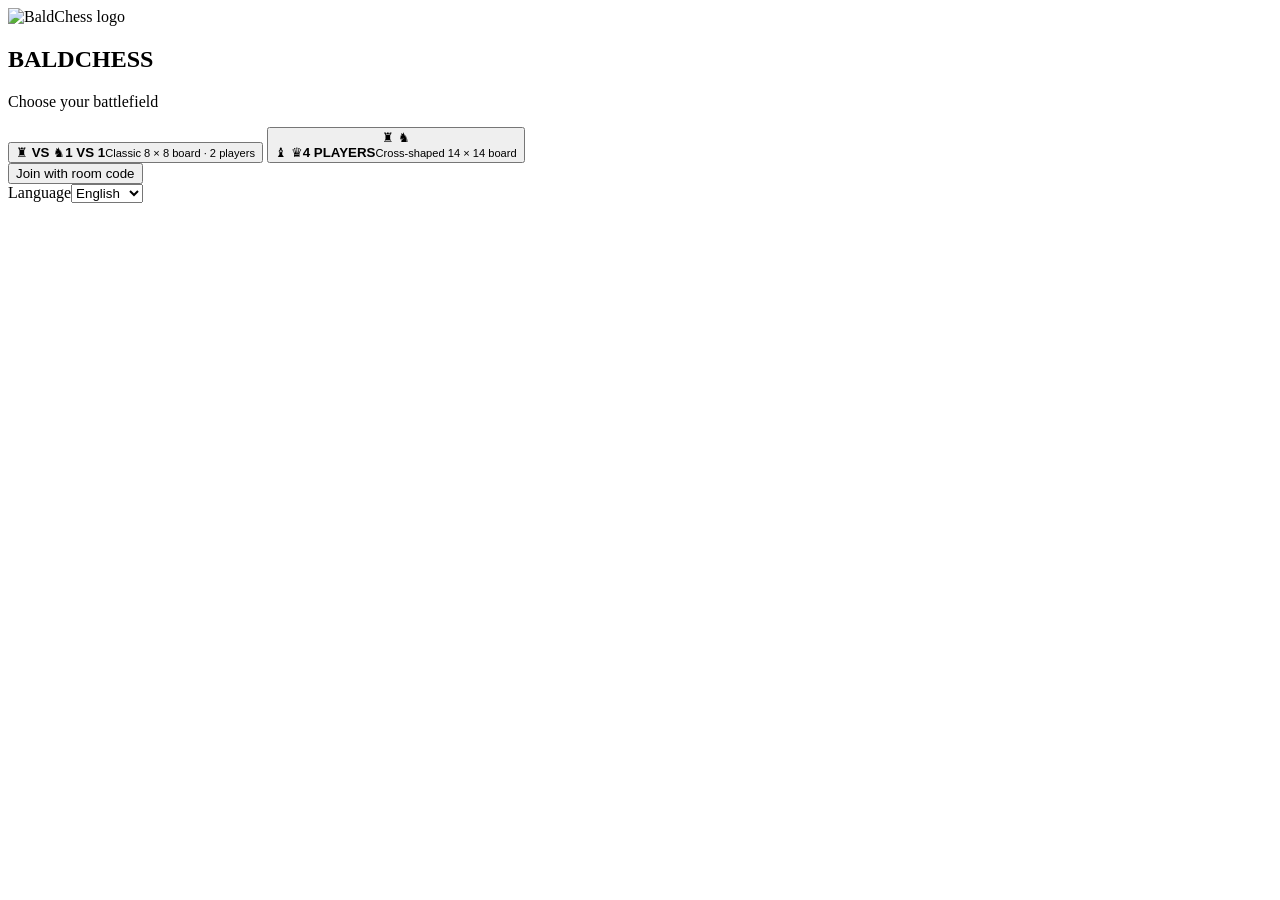
==== BaldChess/index.html @ e5a83b9d "Add files via upload" ====
<!doctype html>
<html lang="en">
<head>
<meta charset="utf-8"><meta name="viewport" content="width=device-width,initial-scale=1">
<!-- BaldChess is a proper brand name. Our built-in RU/EN selector handles localization; avoid automatic machine translation. -->
<meta name="google" content="notranslate">
<meta name="theme-color" content="#88a8c8">
<meta name="description" content="BaldChess — free online chess for 2 or 4 players. Play with friends in private rooms, choose chess sets, set clocks and customize your board.">
<meta name="robots" content="index,follow,max-image-preview:large">
<link rel="canonical" href="https://baldchess.com/">
<meta property="og:type" content="website"><meta property="og:site_name" content="BaldChess">
<meta property="og:title" content="BaldChess — Online Chess for 2 or 4 Players">
<meta property="og:description" content="Free multiplayer chess. Create a private room, invite your friends and play 1v1 or four-player chess.">
<meta property="og:url" content="https://baldchess.com/">
<meta property="og:image" content="https://baldchess.com/assets/logo.png">
<meta name="twitter:card" content="summary"><meta name="twitter:title" content="BaldChess — Play Chess Together">
<meta name="twitter:description" content="Free online chess for two or four players.">
<title translate="no">BaldChess — Free Online Chess for 2 or 4 Players</title>
<link rel="icon" href="/assets/favicon.png"><link rel="stylesheet" href="/style.css?v=5164">
<script src="/js/board.js?v=5" defer></script><script src="/js/themes.js?v=5" defer></script><script src="/js/game.js?v=5162" defer></script><script src="/js/pieces.js?v=5" defer></script><script src="/js/app.js?v=5164" defer></script>
</head><body>
<section class="welcome" id="welcome" aria-label="Choose game mode">
 <div class="welcome-inner">
  <div class="welcome-mark"><img src="/assets/logo.png" alt="BaldChess logo" translate="no" class="notranslate"></div>
  <h1 class="notranslate" translate="no">BALD<span>CHESS</span></h1><p data-t="pickMode">Choose your battlefield</p>
  <div class="mode-cards">
   <button class="mode-card" id="choose-duel"><span class="mode-visual mode-duel">♜ <b>VS</b> ♞</span><strong data-t="duel">1 VS 1</strong><small data-t="duelDesc">Classic 8 × 8 board · 2 players</small></button>
   <button class="mode-card" id="choose-four"><span class="mode-visual mode-four">♜ ♞<br>♝ ♛</span><strong data-t="four">4 PLAYERS</strong><small data-t="fourDesc">Cross-shaped 14 × 14 board</small></button>
  </div>
  <button id="welcome-join" class="button outline" data-t="joinCode">Join with room code</button><button id="back-to-game" class="button outline" data-t="backToGame" hidden>Back to current game</button>
  <div class="welcome-lang"><label for="language-select" data-t="language">Language</label><select id="language-select"><option value="en">English</option><option value="ru">Русский</option></select></div>
 </div>
</section>
<div class="page" id="game-page" hidden>
<header class="topbar"><div class="brand"><div class="logo"><img src="/assets/logo.png" alt="BaldChess logo" translate="no" class="notranslate"></div><div><strong class="notranslate" translate="no">BALD<span>CHESS</span></strong></div></div>
<div class="header-actions"><button class="button outline" id="customize-button" data-t="customize">Customize Board</button><select id="language-in-game" aria-label="Language"><option value="en">English</option><option value="ru">Русский</option></select><button class="button outline" id="join-button" data-t="joinCode">Join room</button><button class="button primary" id="create-button" data-t="newLobby">+ New lobby</button></div></header>
<main class="main-layout">
<section class="game-panel"><div class="game-header"><div><span class="eyebrow game-mode-big" id="game-mode">FREE FOR ALL · 4 PLAYERS</span><h1 id="game-title" class="notranslate" translate="no" hidden>BALDCHESS</h1></div><div class="room-tag"><span class="pulse"></span><span id="mode-label">—</span></div></div>
<div class="mobile-duel-clock" id="mobile-duel-top" hidden aria-label="Opponent clock"><span id="mobile-duel-top-name" class="mobile-clock-name">Opponent</span><time id="mobile-duel-top-time" class="mobile-clock-time" aria-label="Opponent time">10:00</time></div>
<div class="board-wrapper"><div id="board" class="board" role="group" aria-label="Chess board"></div><div class="board-loading" id="loading" data-t="createOrJoin">Create a lobby or join using a code</div></div>
<div class="mobile-duel-clock" id="mobile-duel-bottom" hidden aria-label="Your clock"><span id="mobile-duel-bottom-name" class="mobile-clock-name">You</span><time id="mobile-duel-bottom-time" class="mobile-clock-time" aria-label="Your time">10:00</time></div>
<div class="board-footer" hidden><span id="status-message">—</span><span id="move-counter" class="subtle">—</span></div>
</section>
<aside class="sidebar">
<section class="side-card turn-card"><div class="section-top"><span class="eyebrow" data-t="turnNow">TO MOVE</span><span id="turn-phase" class="small-indicator">LOBBY</span></div><div class="current-player"><div><h2 id="turn-name">—</h2><p id="turn-detail">—</p></div></div></section>
<section class="side-card"><div class="section-top"><h3 data-t="players">Players</h3><span class="side-note" id="player-count">0 / 4</span></div><div id="players" class="players"></div></section>
<section class="side-card history-card" id="history-card"><div class="section-top"><h3 data-t="history">Move history</h3><span id="history-count" class="side-note" hidden>0</span></div><ol id="history" class="history"></ol></section>
<section class="side-card" id="invite-panel" hidden><div class="section-top"><h3 data-t="lobby">Lobby</h3><span class="tiny-badge" data-t="online">ONLINE</span></div><p class="helper" id="invite-hint" hidden data-t="invite">Share this code with your friends.</p><button id="copy-room" class="copy-code" title="Copy room code"><span id="room-code">------</span><span>⧉</span></button><button class="button outline full" id="copy-link" data-t="copyLink">Copy invite link</button><div class="options-summary" id="room-options-summary"></div><button class="button outline full" id="edit-settings" hidden data-t="editLobby">⚙ Edit lobby settings</button></section>
<section class="side-card display-card" id="appearance-card" hidden>
 <div class="section-top"><h3 data-t="displayOptions">Display</h3></div>
 <label class="checkline display-toggle" title="Show other players’ themes or use only your own"><input type="checkbox" id="show-player-themes" checked><span data-t="showPlayerSkins">Show other players’ skins</span></label>
 <label class="checkline display-toggle" title="Mute chess move sounds"><input type="checkbox" id="sound-enabled" checked><span data-t="playSounds">Move sounds</span></label>
 <p class="helper" data-t="showPlayerHelp">Turn off to display the entire board and all pieces in your chosen style. Other players are unaffected.</p>
</section>
<div class="bottom-actions"><button class="button outline danger" id="resign-button" disabled data-t="resign">Resign</button><button class="button outline" id="reset-button" disabled data-t="rematch">↻ Rematch</button></div>
<p class="fineprint" data-t="noAccounts">No accounts. Seats are restored using a token saved in this browser. If a player goes offline, the host can take over their pieces.</p>
</aside></main>
<div id="mobile-utilities" class="mobile-utilities" aria-label="Additional game settings"></div>
<footer class="footer"><span class="notranslate" translate="no">BALDCHESS</span> <span>·</span> <span data-t="footer">ONLINE · CHESS</span></footer></div>
<dialog id="join-dialog" class="dialog"><form id="join-form"><div class="dialog-head"><h2 data-t="joinRoom">Join a lobby</h2><button type="button" class="icon-button" id="close-join">×</button></div><p data-t="enterCode">Enter the 6-character lobby code and your nickname.</p><label for="join-code" data-t="code">Room code</label><input id="join-code" maxlength="6" autocomplete="off" placeholder="ABC123" required spellcheck="false"><label for="join-name" data-t="nickname">Nickname</label><input id="join-name" maxlength="24" placeholder="Player" autocomplete="nickname" required><p id="join-error" class="form-error"></p><button type="submit" class="button primary full" data-t="join">Join</button></form></dialog>
<dialog id="settings-dialog" class="dialog wide-dialog"><form id="settings-form"><div class="dialog-head"><h2 id="settings-title">Create lobby</h2><button type="button" id="close-settings" class="icon-button">×</button></div>
<div class="settings-grid"><div class="field" id="host-name-field"><label for="host-name" data-t="nickname">Nickname</label><input id="host-name" maxlength="24" value="Player 1" autocomplete="nickname"></div>
<div class="field"><label for="setup-select" data-t="setup">Starting position</label><select id="setup-select"><option value="classic" data-t="classic">Classic</option><option value="fischer" data-t="fischer">Fischer random</option><option value="custom" data-t="custom">Custom board</option></select></div>
<div class="field" id="format-field"><label for="format-select" data-t="format">Game format</label><select id="format-select"><option value="ffa">Free-for-All</option><option value="teams" data-t="teams">Teams</option></select></div>
<div class="field"><label for="minutes-select" data-t="minutes">Time per player</label><select id="minutes-select"><option value="0" data-t="unlimited">Unlimited</option><option value="1">1 min</option><option value="3">3 min</option><option value="5">5 min</option><option value="10" selected>10 min</option><option value="15">15 min</option><option value="30">30 min</option><option value="60">60 min</option></select></div>
<div class="field"><label for="increment-select" data-t="increment">Time increment</label><select id="increment-select"><option value="0" data-t="noIncrement">None</option><option value="1">+1 sec</option><option value="2">+2 sec</option><option value="3">+3 sec</option><option value="5">+5 sec</option><option value="10">+10 sec</option><option value="15">+15 sec</option><option value="30">+30 sec</option></select></div>
<label class="checkline field"><input type="checkbox" id="allow-premoves" checked><span data-t="allowPremoves">Allow premoves</span></label></div>
<section class="settings-section"><label class="checkline"><input type="checkbox" id="separate-clocks"><span data-t="differentClocks">Different time for each player</span></label><div class="settings-grid" id="seat-clock-settings" hidden></div></section>
<section class="settings-section" id="team-settings" hidden><h3 data-t="teams">Teams</h3><div class="preset-line"><button type="button" class="button outline team-preset" data-preset="two">2 vs 2</button><button type="button" class="button outline team-preset" data-preset="three">3 vs 1</button><button type="button" class="button outline team-preset" data-preset="split">2 + 1 + 1</button></div><div class="settings-grid" id="team-controls"></div><p class="helper" data-t="teamsHelp">Allies cannot capture each other. Last surviving team wins.</p></section>
<section class="settings-section" id="custom-settings" hidden><div class="section-top"><h3 data-t="boardEditor">Board editor</h3><span class="side-note" data-t="oneKing">Exactly one king per color</span></div><div class="editor-tools"><label><span data-t="color">Color</span><select id="editor-color"></select></label><label><span data-t="piece">Piece</span><select id="editor-piece"></select></label><button type="button" class="button outline" id="editor-standard" data-t="restore">Restore default</button><button type="button" class="button outline" id="editor-clear" data-t="clear">Clear</button></div><div class="editor-board" id="editor-board"></div></section>
<p class="form-error" id="settings-error"></p><button type="submit" class="button primary full" id="save-settings" data-t="createLobby">Create lobby</button></form></dialog>
<dialog id="customize-dialog" class="dialog wide-dialog appearance-dialog">
<div class="dialog-head"><h2 data-t="customize">Customize Board</h2><button type="button" class="icon-button" id="close-customize" aria-label="Close">×</button></div>
<p data-t="appearanceExplain">Both options transform the board and pieces together. Your choice is visible to other players who enable their skins.</p>
<div class="appearance-tabs" role="tablist"><button type="button" class="appearance-tab active" id="palette-tab" data-t="palettes">Color Palettes</button><button type="button" class="appearance-tab" id="skins-tab" data-t="artSkins">Art Skins</button></div>
<div id="appearance-grid" class="appearance-grid"></div>
<div class="appearance-preview"><div><strong data-t="livePreview">Live preview</strong><p id="preview-label"></p></div><div id="appearance-mini" class="mini-board"></div></div>
<button type="button" class="button primary full" id="apply-appearance" data-t="applyAppearance">Apply this look</button>
</dialog>
<dialog id="promotion-dialog" class="dialog"><h2 data-t="promotion">Pawn promotion</h2><p data-t="choosePiece">Choose a piece:</p><div class="promotion-choices" id="promotion-choices"><button class="button outline" data-promotion="Q" data-t="queen">♛ Queen</button><button class="button outline" data-promotion="R" data-t="rook">♜ Rook</button><button class="button outline" data-promotion="B" data-t="bishop">♝ Bishop</button><button class="button outline" data-promotion="N" data-t="knight">♞ Knight</button></div></dialog>
<div id="premove-bar" hidden aria-hidden="true" style="display:none!important"><span id="premove-message"></span><button id="cancel-premove" type="button" tabindex="-1" hidden>Cancel premove</button></div>
<div class="toast" id="toast" role="status" aria-live="polite"></div>
</body></html>
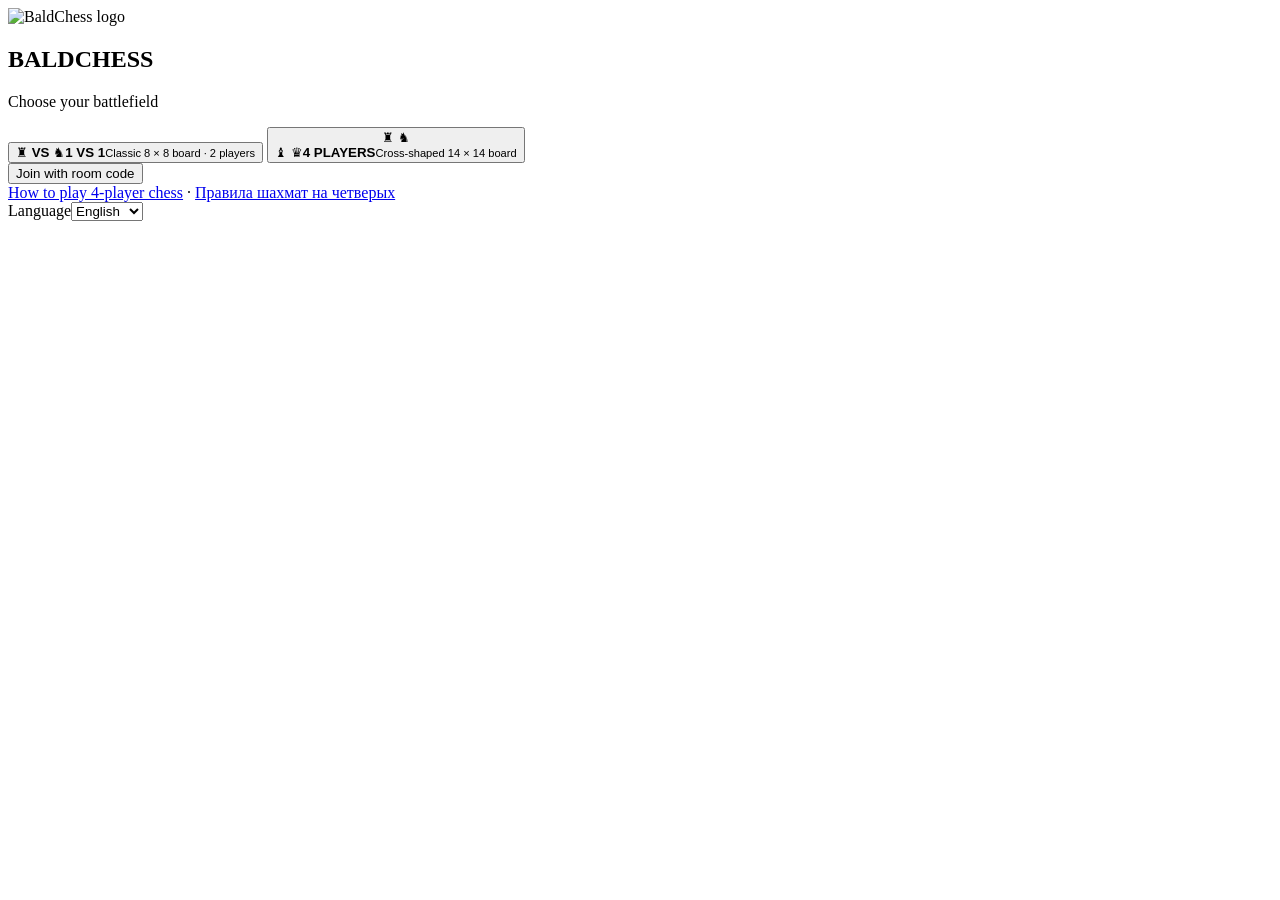
==== commit e6e88244: "Add files via upload" ====
--- a/BaldChess/index.html
+++ b/BaldChess/index.html
@@ -4,7 +4,7 @@
 <meta charset="utf-8"><meta name="viewport" content="width=device-width,initial-scale=1">
 <!-- BaldChess is a proper brand name. Our built-in RU/EN selector handles localization; avoid automatic machine translation. -->
 <meta name="google" content="notranslate">
-<meta name="theme-color" content="#88a8c8">
+<meta name="theme-color" content="#131e2b">
 <meta name="description" content="BaldChess — free online chess for 2 or 4 players. Play with friends in private rooms, choose chess sets, set clocks and customize your board.">
 <meta name="robots" content="index,follow,max-image-preview:large">
 <link rel="canonical" href="https://baldchess.com/">
@@ -12,12 +12,18 @@
 <meta property="og:title" content="BaldChess — Online Chess for 2 or 4 Players">
 <meta property="og:description" content="Free multiplayer chess. Create a private room, invite your friends and play 1v1 or four-player chess.">
 <meta property="og:url" content="https://baldchess.com/">
-<meta property="og:image" content="https://baldchess.com/assets/logo.png">
-<meta name="twitter:card" content="summary"><meta name="twitter:title" content="BaldChess — Play Chess Together">
+<meta property="og:image" content="https://baldchess.com/assets/social-preview.png">
+<meta property="og:image:width" content="1200"><meta property="og:image:height" content="630"><meta property="og:image:alt" content="BaldChess chess bishop logo and 2 or 4 players">
+<meta name="twitter:card" content="summary_large_image"><meta name="twitter:title" content="BaldChess — Play Chess Together">
 <meta name="twitter:description" content="Free online chess for two or four players.">
 <title translate="no">BaldChess — Free Online Chess for 2 or 4 Players</title>
-<link rel="icon" href="/assets/favicon.png"><link rel="stylesheet" href="/style.css?v=5164">
-<script src="/js/board.js?v=5" defer></script><script src="/js/themes.js?v=5" defer></script><script src="/js/game.js?v=5162" defer></script><script src="/js/pieces.js?v=5" defer></script><script src="/js/app.js?v=5164" defer></script>
+<link rel="icon" href="/assets/favicon.png" type="image/png" sizes="128x128">
+<link rel="icon" href="/assets/favicon.ico" type="image/x-icon" sizes="any">
+<link rel="apple-touch-icon" href="/assets/apple-touch-icon.png" sizes="180x180">
+<link rel="manifest" href="/site.webmanifest">
+<link rel="stylesheet" href="/style.css?v=5167">
+<script src="/js/board.js?v=5" defer></script><script src="/js/themes.js?v=5" defer></script><script src="/js/game.js?v=5166" defer></script><script src="/js/pieces.js?v=5166" defer></script><script src="/js/app.js?v=5166" defer></script>
+<script type="application/ld+json">{"@context":"https://schema.org","@graph":[{"@type":"WebSite","name":"BaldChess","url":"https://baldchess.com/","inLanguage":["en","ru"]},{"@type":"WebApplication","name":"BaldChess","url":"https://baldchess.com/","applicationCategory":"GameApplication","operatingSystem":"Any","description":"Play free online chess with two or four players in private multiplayer rooms, with configurable time controls and board themes.","image":"https://baldchess.com/assets/social-preview.png","offers":{"@type":"Offer","price":"0","priceCurrency":"USD"}}]}</script>
 </head><body>
 <section class="welcome" id="welcome" aria-label="Choose game mode">
  <div class="welcome-inner">
@@ -28,6 +34,7 @@
    <button class="mode-card" id="choose-four"><span class="mode-visual mode-four">♜ ♞<br>♝ ♛</span><strong data-t="four">4 PLAYERS</strong><small data-t="fourDesc">Cross-shaped 14 × 14 board</small></button>
   </div>
   <button id="welcome-join" class="button outline" data-t="joinCode">Join with room code</button><button id="back-to-game" class="button outline" data-t="backToGame" hidden>Back to current game</button>
+  <nav class="discover-links" aria-label="Game instructions"><a href="/four-player-chess" lang="en">How to play 4-player chess</a><span aria-hidden="true"> · </span><a href="/ru/shahmaty-na-chetveryh" lang="ru">Правила шахмат на четверых</a></nav>
   <div class="welcome-lang"><label for="language-select" data-t="language">Language</label><select id="language-select"><option value="en">English</option><option value="ru">Русский</option></select></div>
  </div>
 </section>
@@ -52,14 +59,14 @@
  <label class="checkline display-toggle" title="Mute chess move sounds"><input type="checkbox" id="sound-enabled" checked><span data-t="playSounds">Move sounds</span></label>
  <p class="helper" data-t="showPlayerHelp">Turn off to display the entire board and all pieces in your chosen style. Other players are unaffected.</p>
 </section>
-<div class="bottom-actions"><button class="button outline danger" id="resign-button" disabled data-t="resign">Resign</button><button class="button outline" id="reset-button" disabled data-t="rematch">↻ Rematch</button></div>
+<div class="bottom-actions"><button class="button outline danger" id="resign-button" disabled data-t="resign">Resign</button><button class="button outline" id="undo-button" disabled data-t="undoMove" title="Undo last move">↶ Undo move</button><button class="button outline" id="reset-button" disabled data-t="rematch">↻ Rematch</button></div>
 <p class="fineprint" data-t="noAccounts">No accounts. Seats are restored using a token saved in this browser. If a player goes offline, the host can take over their pieces.</p>
 </aside></main>
 <div id="mobile-utilities" class="mobile-utilities" aria-label="Additional game settings"></div>
 <footer class="footer"><span class="notranslate" translate="no">BALDCHESS</span> <span>·</span> <span data-t="footer">ONLINE · CHESS</span></footer></div>
 <dialog id="join-dialog" class="dialog"><form id="join-form"><div class="dialog-head"><h2 data-t="joinRoom">Join a lobby</h2><button type="button" class="icon-button" id="close-join">×</button></div><p data-t="enterCode">Enter the 6-character lobby code and your nickname.</p><label for="join-code" data-t="code">Room code</label><input id="join-code" maxlength="6" autocomplete="off" placeholder="ABC123" required spellcheck="false"><label for="join-name" data-t="nickname">Nickname</label><input id="join-name" maxlength="24" placeholder="Player" autocomplete="nickname" required><p id="join-error" class="form-error"></p><button type="submit" class="button primary full" data-t="join">Join</button></form></dialog>
 <dialog id="settings-dialog" class="dialog wide-dialog"><form id="settings-form"><div class="dialog-head"><h2 id="settings-title">Create lobby</h2><button type="button" id="close-settings" class="icon-button">×</button></div>
-<div class="settings-grid"><div class="field" id="host-name-field"><label for="host-name" data-t="nickname">Nickname</label><input id="host-name" maxlength="24" value="Player 1" autocomplete="nickname"></div>
+<div class="settings-grid"><div class="field" id="game-mode-field" hidden><label for="game-mode-select" data-t="gameModeSetting">Game mode</label><select id="game-mode-select"><option value="duel" data-t="duel">1 VS 1</option><option value="four" data-t="four">4 PLAYERS</option></select></div><div class="field" id="host-name-field"><label for="host-name" data-t="nickname">Nickname</label><input id="host-name" maxlength="24" value="Player 1" autocomplete="nickname"></div>
 <div class="field"><label for="setup-select" data-t="setup">Starting position</label><select id="setup-select"><option value="classic" data-t="classic">Classic</option><option value="fischer" data-t="fischer">Fischer random</option><option value="custom" data-t="custom">Custom board</option></select></div>
 <div class="field" id="format-field"><label for="format-select" data-t="format">Game format</label><select id="format-select"><option value="ffa">Free-for-All</option><option value="teams" data-t="teams">Teams</option></select></div>
 <div class="field"><label for="minutes-select" data-t="minutes">Time per player</label><select id="minutes-select"><option value="0" data-t="unlimited">Unlimited</option><option value="1">1 min</option><option value="3">3 min</option><option value="5">5 min</option><option value="10" selected>10 min</option><option value="15">15 min</option><option value="30">30 min</option><option value="60">60 min</option></select></div>
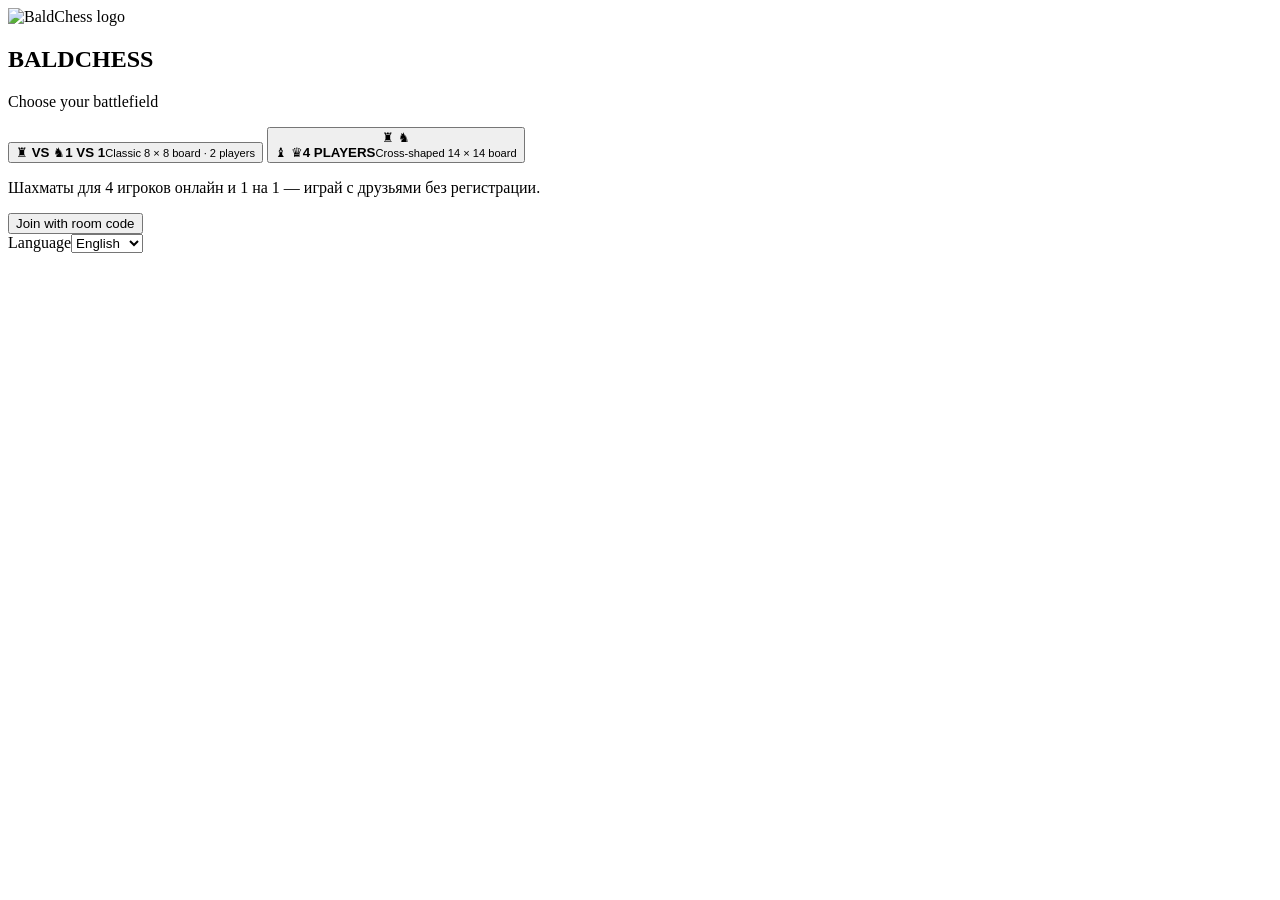
==== commit e955b93d: "Add files via upload" ====
--- a/BaldChess/index.html
+++ b/BaldChess/index.html
@@ -5,24 +5,24 @@
 <!-- BaldChess is a proper brand name. Our built-in RU/EN selector handles localization; avoid automatic machine translation. -->
 <meta name="google" content="notranslate">
 <meta name="theme-color" content="#131e2b">
-<meta name="description" content="BaldChess — free online chess for 2 or 4 players. Play with friends in private rooms, choose chess sets, set clocks and customize your board.">
+<meta name="description" content="Шахматы на четверых онлайн бесплатно: играй с друзьями без регистрации в BaldChess. Шахматы для 4 игроков или 1 на 1, комнаты по ссылке, часы и своя доска. Free 4 player chess online.">
 <meta name="robots" content="index,follow,max-image-preview:large">
 <link rel="canonical" href="https://baldchess.com/">
 <meta property="og:type" content="website"><meta property="og:site_name" content="BaldChess">
-<meta property="og:title" content="BaldChess — Online Chess for 2 or 4 Players">
-<meta property="og:description" content="Free multiplayer chess. Create a private room, invite your friends and play 1v1 or four-player chess.">
+<meta property="og:title" content="BaldChess — шахматы для 4 игроков онлайн / 4 Player Chess">
+<meta property="og:description" content="Играй в шахматы на четверых или 1 на 1 с друзьями без регистрации. Free online chess for 2 or 4 players.">
 <meta property="og:url" content="https://baldchess.com/">
 <meta property="og:image" content="https://baldchess.com/assets/social-preview.png">
 <meta property="og:image:width" content="1200"><meta property="og:image:height" content="630"><meta property="og:image:alt" content="BaldChess chess bishop logo and 2 or 4 players">
 <meta name="twitter:card" content="summary_large_image"><meta name="twitter:title" content="BaldChess — Play Chess Together">
 <meta name="twitter:description" content="Free online chess for two or four players.">
-<title translate="no">BaldChess — Free Online Chess for 2 or 4 Players</title>
+<title translate="no">Шахматы на четверых онлайн и 1 на 1 — BaldChess | 4 Player Chess</title>
 <link rel="icon" href="/assets/favicon.png" type="image/png" sizes="128x128">
 <link rel="icon" href="/assets/favicon.ico" type="image/x-icon" sizes="any">
 <link rel="apple-touch-icon" href="/assets/apple-touch-icon.png" sizes="180x180">
 <link rel="manifest" href="/site.webmanifest">
-<link rel="stylesheet" href="/style.css?v=5167">
-<script src="/js/board.js?v=5" defer></script><script src="/js/themes.js?v=5" defer></script><script src="/js/game.js?v=5166" defer></script><script src="/js/pieces.js?v=5166" defer></script><script src="/js/app.js?v=5166" defer></script>
+<link rel="stylesheet" href="/style.css?v=51611">
+<script src="/js/board.js?v=5" defer></script><script src="/js/themes.js?v=51610" defer></script><script src="/js/game.js?v=51611" defer></script><script src="/js/pieces.js?v=51611" defer></script><script src="/js/app.js?v=51611" defer></script>
 <script type="application/ld+json">{"@context":"https://schema.org","@graph":[{"@type":"WebSite","name":"BaldChess","url":"https://baldchess.com/","inLanguage":["en","ru"]},{"@type":"WebApplication","name":"BaldChess","url":"https://baldchess.com/","applicationCategory":"GameApplication","operatingSystem":"Any","description":"Play free online chess with two or four players in private multiplayer rooms, with configurable time controls and board themes.","image":"https://baldchess.com/assets/social-preview.png","offers":{"@type":"Offer","price":"0","priceCurrency":"USD"}}]}</script>
 </head><body>
 <section class="welcome" id="welcome" aria-label="Choose game mode">
@@ -33,8 +33,8 @@
    <button class="mode-card" id="choose-duel"><span class="mode-visual mode-duel">♜ <b>VS</b> ♞</span><strong data-t="duel">1 VS 1</strong><small data-t="duelDesc">Classic 8 × 8 board · 2 players</small></button>
    <button class="mode-card" id="choose-four"><span class="mode-visual mode-four">♜ ♞<br>♝ ♛</span><strong data-t="four">4 PLAYERS</strong><small data-t="fourDesc">Cross-shaped 14 × 14 board</small></button>
   </div>
+  <p class="welcome-search" lang="ru" data-t="welcomeSeo">Шахматы для 4 игроков онлайн и 1 на 1 — играй с друзьями без регистрации.</p>
   <button id="welcome-join" class="button outline" data-t="joinCode">Join with room code</button><button id="back-to-game" class="button outline" data-t="backToGame" hidden>Back to current game</button>
-  <nav class="discover-links" aria-label="Game instructions"><a href="/four-player-chess" lang="en">How to play 4-player chess</a><span aria-hidden="true"> · </span><a href="/ru/shahmaty-na-chetveryh" lang="ru">Правила шахмат на четверых</a></nav>
   <div class="welcome-lang"><label for="language-select" data-t="language">Language</label><select id="language-select"><option value="en">English</option><option value="ru">Русский</option></select></div>
  </div>
 </section>
